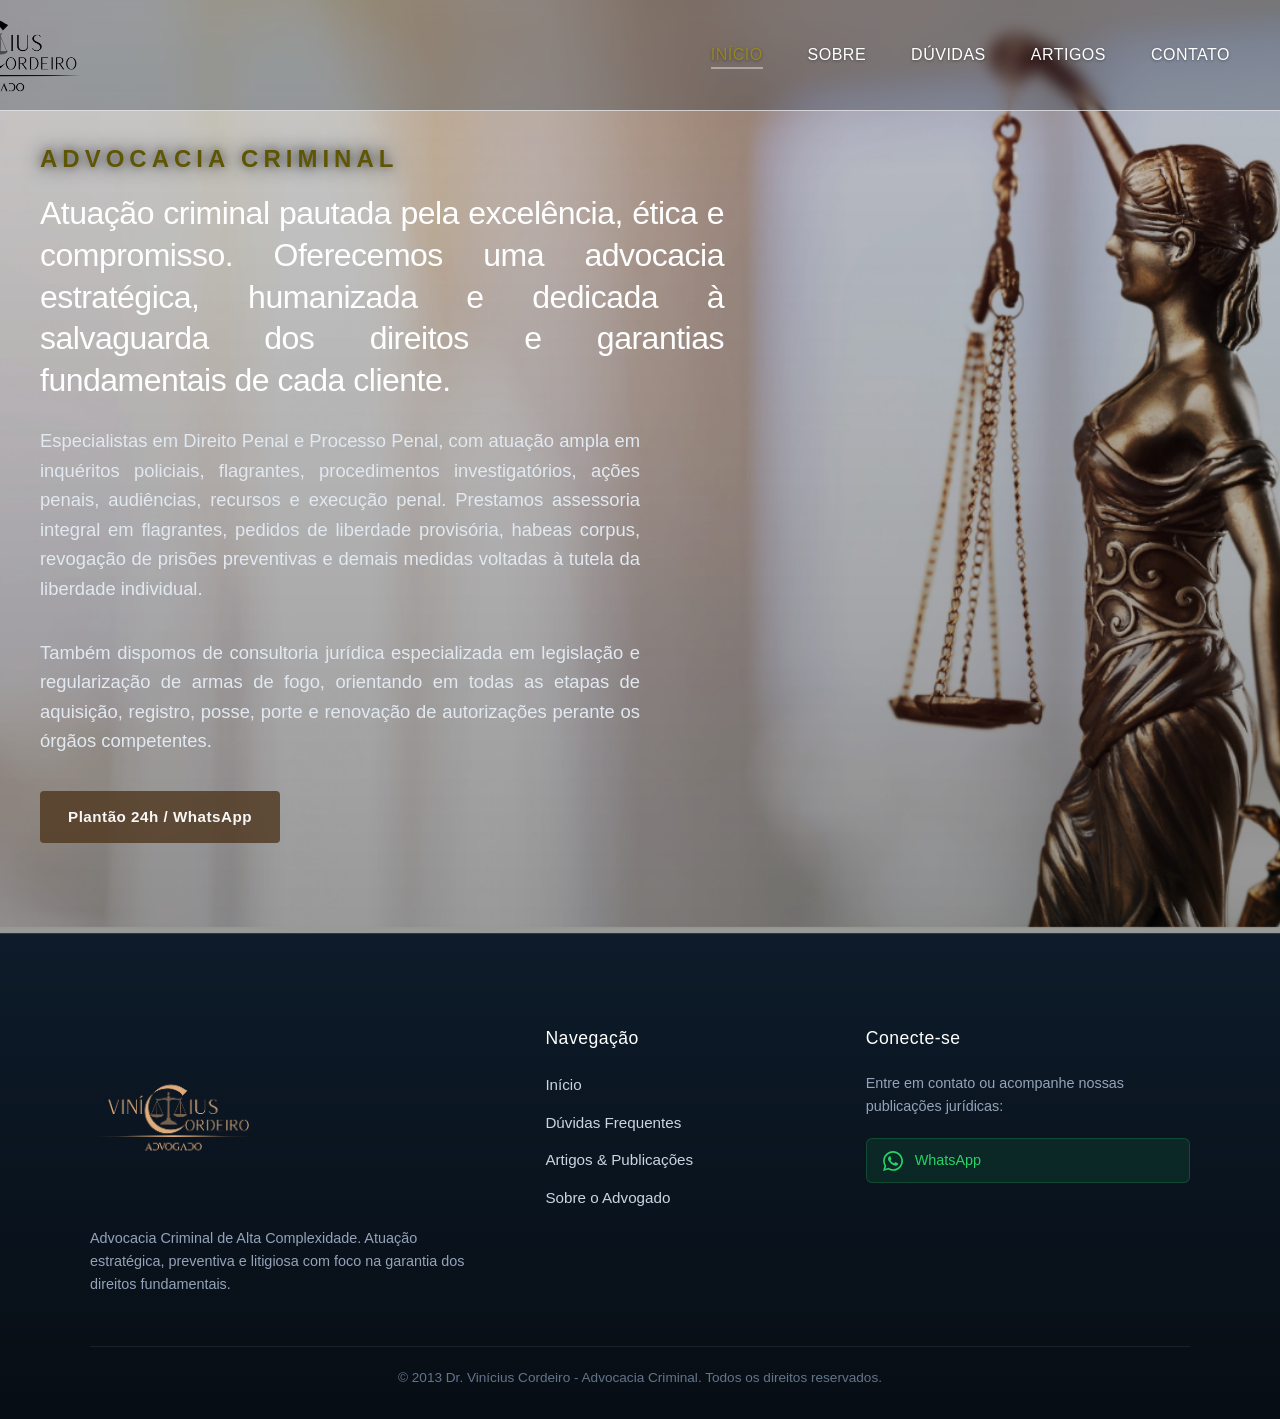
==== index.html @ 8874a59b "Ajuste na pagina de contato e botao de plantao urgente" ====
<!DOCTYPE html>
<html lang="pt-BR">
<head>
    <meta charset="UTF-8">
    <meta name="viewport" content="width=device-width, initial-scale=1.0">
    <title>Dr. Vinícius Cordeiro | Advocacia Criminal</title>
    <link rel="stylesheet" href="style.css">
</head>
<body>

    <!-- Cabeçalho Transparente -->
    <header class="site-header">
        <div class="header-container">
            <div class="logo">
                <a href="index.html">
                    <!-- Se o seu logo for escuro/preto e precisar aparecer no fundo claro das outras páginas, 
                         aqui podemos usar uma versão branca se desejar, ou manter o atual -->
                    <img src="/img/Vinícius sf.png" alt="Dr. Vinícius Cordeiro">
                </a>
            </div>
           <nav class="main-nav">
    <ul>
       <li><a href="index.html" class="active">INÍCIO</a></li>
<li><a href="sobre.html">SOBRE</a></li>
<li><a href="duvidas.html">DÚVIDAS</a></li>
<li><a href="artigos.html">ARTIGOS</a></li>
<li><a href="contato.html">CONTATO</a></li>

        
    </ul>
</nav>
        </div>
    </header>

<!-- Seção Principal de Impacto com Imagem Normal -->
    <section class="hero-institucional">
        <div class="hero-inner">
            <div class="hero-content-left">
                <span class="subtitulo-topo">ADVOCACIA CRIMINAL</span>
                
                <h1 class="titulo-principal-hero">
                    Atuação criminal pautada pela excelência, ética e compromisso. Oferecemos uma advocacia estratégica, humanizada e dedicada à salvaguarda dos direitos e garantias fundamentais de cada cliente.
                </h1>
                
                <p class="texto-descricao">
                    Especialistas em Direito Penal e Processo Penal, com atuação ampla em inquéritos policiais, flagrantes, procedimentos investigatórios, ações penais, audiências, recursos e execução penal. Prestamos assessoria integral em flagrantes, pedidos de liberdade provisória, habeas corpus, revogação de prisões preventivas e demais medidas voltadas à tutela da liberdade individual.
                </p>
                
                <p class="texto-descricao">
                    Também dispomos de consultoria jurídica especializada em legislação e regularização de armas de fogo, orientando em todas as etapas de aquisição, registro, posse, porte e renovação de autorizações perante os órgãos competentes.
                </p>
                
                <div class="hero-acoes">
                    <a href="https://wa.me/5521984936867" target="_blank" class="btn-institucional-primary">
                        Plantão 24h / WhatsApp
                    </a>
                </div>
            </div>
            
            <div class="hero-content-right">
                <!-- Mantido limpo para dar espaço à estátua de fundo -->
            </div>
        </div>
    </section>
    <!-- Rodapé Institucional -->
    <footer class="site-footer">
        <div class="footer-container">
            <!-- Coluna 1: Sobre & Identidade -->
            <div class="footer-col sobre">
                <img src="/img/Vinícius sf.png" alt="Dr. Vinícius Cordeiro" class="footer-logo">
                <p>Advocacia Criminal de Alta Complexidade. Atuação estratégica, preventiva e litigiosa com foco na garantia dos direitos fundamentais.</p>
            </div>

            <!-- Coluna 2: Navegação Rápida -->
            <div class="footer-col links">
                <h4>Navegação</h4>
                <ul>
                    <li><a href="index.html">Início</a></li>
                    <li><a href="duvidas.html">Dúvidas Frequentes</a></li>
                    <li><a href="artigos.html">Artigos & Publicações</a></li>
                    
                    <li><a href="sobre.html">Sobre o Advogado</a></li>
                    
                </ul>
            </div>

            <!-- Coluna 3: Redes Sociais & Contato Direto -->
            <div class="footer-col redes-contato">
                <h4>Conecte-se</h4>
                <p>Entre em contato ou acompanhe nossas publicações jurídicas:</p>

                <div class="social-links">
                    <a href="https://wa.me/5521984936867" target="_blank" class="social-btn whatsapp" title="WhatsApp Atendimento">
                        <svg width="20" height="20" fill="currentColor" viewBox="0 0 24 24"><path d="M.057 24l1.687-6.163c-1.041-1.804-1.588-3.849-1.587-5.946.003-6.556 5.338-11.891 11.893-11.891 3.181.001 6.167 1.24 8.413 3.488 2.245 2.248 3.481 5.236 3.48 8.414-.003 6.557-5.338 11.892-11.893 11.892-1.99-.001-3.951-.5-5.688-1.448l-6.305 1.654zm6.597-3.807c1.676.995 3.276 1.591 5.392 1.592 5.448 0 9.886-4.434 9.889-9.885.002-5.462-4.415-9.89-9.881-9.892-5.452 0-9.887 4.434-9.889 9.884-.001 2.225.651 3.891 1.746 5.634l-.999 3.648 3.742-.981zm11.387-5.464c-.074-.124-.272-.198-.57-.347-.297-.149-1.758-.868-2.031-.967-.272-.099-.47-.149-.669.149-.198.297-.768.967-.941 1.165-.173.198-.347.223-.644.074-.297-.149-1.255-.462-2.39-1.475-.883-.788-1.48-1.761-1.653-2.059-.173-.297-.018-.458.13-.606.134-.133.297-.347.446-.521.151-.172.2-.296.3-.495.099-.198.05-.372-.025-.521-.075-.148-.669-1.611-.916-2.206-.242-.579-.487-.501-.669-.51l-.57-.01c-.198 0-.52.074-.792.372s-1.04 1.016-1.04 2.479 1.065 2.876 1.213 3.074c.149.198 2.095 3.2 5.076 4.487.709.306 1.263.489 1.694.626.712.226 1.36.194 1.872.118.571-.085 1.758-.719 2.006-1.413.248-.695.248-1.29.173-1.414z"/></svg>
                        <span>WhatsApp</span>
                    </a>

                  

                </div>
            </div>
        </div>

        <!-- Direitos Autorais e Barra Inferior -->
        <div class="footer-bottom">
            <p>&copy; 2013 Dr. Vinícius Cordeiro - Advocacia Criminal. Todos os direitos reservados.</p>
        </div>
    </footer>

    <script src="script.js"></script>
</body>
</html>
---- style.css ----
/* Configurações Globais */
* {
    margin: 0;
    padding: 0;
    box-sizing: border-box;
}

body {
    font-family: -apple-system, BlinkMacSystemFont, "Segoe UI", Roboto, Helvetica, Arial, sans-serif;
    background-color: #ffffff;
    color: #1a1a1a;
    line-height: 1.6;
}

/* Cabeçalho Fixo Mais Amplo e Imponente */
.site-header {
    position: fixed;
    top: 0;
    left: 0;
    width: 100%;
    background-color: rgba(13, 27, 42, 0.267); /* Fundo translúcido elegante */
    backdrop-filter: blur(8px);
    -webkit-backdrop-filter: blur(8px);
    z-index: 1000;
    border-bottom: 1px solid rgba(255, 255, 255, 0.678);
    transition: background-color 0.3s ease;
}

.header-container {
    max-width: 1320px;
    margin: 0 auto;
    padding: 0 50px;
    height: 110px; /* Aumentado de 90px para 110px para dar mais presença à barra */
    display: flex;
    justify-content: space-between;
    align-items: center;
}

.logo img {
    height: 200px;
    width: auto;
    object-fit: contain;
    
    transition: transform 0.3s ease, filter 0.3s ease; /* Suaviza a animação */
}
.logo {
    display: flex;
    align-items: center;
    margin-left: -150px; /* Aumente este valor (ex: 30px, 40px) se quiser mover ainda mais para a direita */
}

/* Efeito ao passar o mouse (Hover) */
.logo img:hover {
    transform: scale(1.10); /* Aumenta levemente de tamanho */
    filter: drop-shadow(0 0 12px rgba(145, 95, 3, 0.89)) drop-shadow(0 2px 4px rgba(0, 0, 0, 0.925)); /* Cria um brilho elegante em tom dourado */
}
/* Menu de Navegação Ampliado */
.main-nav ul {
    list-style: none;
    display: flex;
    gap: 45px; /* Maior espaçamento entre os links */
}

.main-nav a {
    text-decoration: none;
    color: #ffffff;
    font-size: 1.0rem; /* Letras ligeiramente maiores para melhor leitura */
    font-weight: 500;
    letter-spacing: 0.5px;
    text-shadow: 0 1px 3px rgba(0, 0, 0, 0.377);
    transition: color 0.2s ease;
}

.main-nav a:hover,
.main-nav a.active {
    color: #a89807b4;
    border-bottom: 2px solid #f8f8f86b; /* Linha ativa um pouco mais evidente */
    padding-bottom: 4px;
}
/* Hero com Imagem Normal (Sem Filtro Azul Pesado) e Altura Completa */
.hero-institucional {
    position: relative;
    background: linear-gradient(rgba(0, 0, 0, 0.2), rgba(0, 0, 0, 0.4)), 
                url('/img/imagem-hero.png') center/cover no-repeat;
    padding: 140px 40px 90px 40px;
    min-height: 100vh;
    display: flex;
    align-items: center;
    color: #ffffff;
    overflow: hidden; /* Garante que a animação não cause barras de rolagem indesejadas */
/* Animação de entrada suave da imagem */
    animation: heroFadeIn 1.2s ease-out forwards;
}


.hero-inner {
    max-width: 1280px;
    margin: 0 auto;
    width: 100%;
    display: grid;
    grid-template-columns: 1.2fr 0.8fr;
    gap: 60px;
    align-items: center;
}

/* === ANIMAÇÃO DE ENTRADA SUAVE (FADE-IN UP) === */
.hero-content-left {
    animation: fadeInUp 1s ease-out forwards;
}

@keyframes fadeInUp {
    from {
        opacity: 0;
        transform: translateY(30px); /* Começa 30px abaixo */
    }
    to {
        opacity: 1;
        transform: translateY(0); /* Termina na posição original */
    }
}

.subtitulo-topo {
    display: block;
    font-size: 1.50rem;
    letter-spacing: 5px;
    color: #5f5604;
    margin-bottom: 15px;
    font-weight: 700;
    text-transform: uppercase;
    text-shadow: 0 0 10px rgba(0, 1, 5, 0.411),
                 0 0 20px rgba(0, 0, 0, 0.856);
    transition: all 0.3s ease;
}

.hero-content-left h1 {
    font-size: 2.00rem;
    font-weight: 400;
    color: #ffffff;
    line-height: 1.3;
    margin-bottom: 25px;
    letter-spacing: -0.5px;
    text-align: justify; /* Textos justificados */
    text-justify: inter-word;
}

.hero-content-left p {
    font-size: 1.15rem;
    color: #e2e8f0;
    margin-bottom: 35px;
    max-width: 600px;
    text-align: justify; /* Textos justificados */
    text-justify: inter-word;
    line-height: 1.6;
}

.hero-acoes {
    display: flex;
    gap: 20px;
}

/* Botões */
.btn-institucional-primary {
    background-color: #4e371ecb;
    color: #f8f8f8;
    padding: 14px 28px;
    text-decoration: none;
    font-size: 0.95rem;
    font-weight: bold;
    letter-spacing: 0.5px;
    transition: background-color 0.2s ease;
    border-radius: 4px;
}

.btn-institucional-primary:hover {
    background-color: #be8418;
}

.btn-institucional-outline {
    background-color: transparent;
    color: #ffffff;
    border: 1px solid #ffffff;
    padding: 14px 28px;
    text-decoration: none;
    font-size: 0.95rem;
    font-weight: 500;
    letter-spacing: 0.5px;
    transition: all 0.2s ease;
    border-radius: 4px;
}

.btn-institucional-outline:hover {
    background-color: #ffffff;
    color: #0d1b2a;
}

/* Acordeão Container */
.accordion-container {
    display: flex;
    flex-direction: column;
    gap: 15px;
}

.accordion-item {
    background-color: #fcfcfc;
    border: 1px solid #e5e7eb;
    border-radius: 6px;
    overflow: hidden;
    transition: all 0.3s ease;
}

.accordion-item:hover {
    border-color: #cbd5e1;
}

.accordion-header {
    width: 100%;
    background: none;
    border: none;
    padding: 22px 25px;
    display: flex;
    justify-content: space-between;
    align-items: center;
    text-align: left;
    font-size: 1.1rem;
    font-weight: 600;
    color: #0d1b2a;
    cursor: pointer;
    transition: color 0.2s ease;
}

.accordion-header:hover {
    color: #e0a96d; /* Dourado institucional */
}

.accordion-header .icon {
    font-size: 1.5rem;
    font-weight: 300;
    color: #e0a96d;
    transition: transform 0.3s ease;
}

.accordion-body {
    max-height: 0;
    overflow: hidden;
    transition: max-height 0.35s ease-out;
    background-color: #ffffff;
}

.accordion-content {
    padding: 0 25px 25px 25px;
    color: #4b5563;
    font-size: 1.05rem;
    line-height: 1.7;
    border-top: 1px solid #f3f4f6;
}

/* Quando o item estiver ativo (aberto) */
.accordion-item.active {
    border-color: #e0a96d;
    box-shadow: 0 4px 12px rgba(0, 0, 0, 0.03);
}

.accordion-item.active .accordion-header .icon {
    transform: rotate(45deg); /* Transforma o mais (+) em um 'x' ou inclina */
}

/* Bloco CTA final da página */
.faq-cta {
    margin-top: 70px;
    text-align: center;
    background-color: #0d1b2a;
    padding: 50px 30px;
    border-radius: 8px;
    color: #ffffff;
}

.faq-cta h3 {
    font-size: 1.8rem;
    font-weight: 400;
    margin-bottom: 12px;
}

.faq-cta p {
    color: #cbd5e1;
    margin-bottom: 25px;
    font-size: 1.05rem;
}

.faq-cta .btn-institucional-primary {
    display: inline-block;
}
/* Hero com Imagem da Página de Dúvidas */
.hero-duvidas {
    position: relative;
    background: linear-gradient(rgba(0, 0, 0, 0.3), rgba(0, 0, 0, 0.6)), 
                url('/img/logo-duvidas.png') center/cover no-repeat;
    padding: 160px 40px 100px 40px; /* Dá espaço para o header transparente flutuante */
    min-height: 50vh;
    display: flex;
    align-items: center;
    justify-content: center;
    text-align: center;
    color: #ffffff;
    /* Animação de entrada suave da imagem */
    animation: heroFadeIn 1.2s ease-out forwards;
}
/* Modifica a cor do subtítulo exclusivamente na página de dúvidas */
.hero-duvidas .subtitulo-topo {
    color: #cf8f05d3; /* Escolha a cor aqui (ex: #e0a96d para dourado, #ffffff para branco) */
    text-shadow: 0 0 10px rgba(10, 5, 0, 0.582); /* Leve iluminação em sintonia com a nova cor */
}

.hero-duvidas-content {
    max-width: 850px;
    margin: 0 auto;
}

.hero-duvidas-content h1 {
    font-size: 2.8rem;
    font-weight: 400;
    color: #ffffff;
    line-height: 1.25;
    margin: 15px 0 20px 0;
    letter-spacing: -0.5px;
}

.hero-duvidas-content p {
    font-size: 1.15rem;
    color: #e2e8f0;
    line-height: 1.6;
    max-width: 750px;
    margin: 0 auto;
}

/* Ajuste no Container do Acordeão */
.faq-page-container {
    max-width: 900px;
    margin: 60px auto 100px auto; /* Afastamento ajustado em relação à nova capa */
    padding: 0 50px;
}
/* Efeito de Transição Suave (Fade) da Capa para o Branco */
.hero-duvidas {
    position: relative; /* Já deve ter, mas garanta que está aqui */
}

/* Cria uma sobreposição degradê na base da imagem que vai do transparente para o branco puro */
.hero-duvidas::after {
    content: '';
    position: absolute;
    bottom: 0;
    left: 0;
    width: 100%;
    height: 120px; /* Altura da transição suave */
    background: linear-gradient(to bottom, rgba(255, 255, 255, 0) 0%, #ffffff 100%);
    pointer-events: none; /* Garante que os cliques passem direto por cima */
}

/* Hero da Página de Artigos */
.hero-artigos {
    position: relative;
    background: linear-gradient(rgba(0, 0, 0, 0.4), rgba(0, 0, 0, 0.7)), 
                url('/img/img-artigos.png') center/cover no-repeat;
    padding: 160px 40px 100px 40px;
    min-height: 45vh;
    display: flex;
    align-items: center;
    justify-content: center;
    text-align: center;
    color: #ffffff;
    /* Animação de entrada suave da imagem */
    animation: heroFadeIn 1.2s ease-out forwards;
}

/* Transição Suave (Fade) da Imagem para o Fundo */
.hero-artigos::after {
    content: '';
    position: absolute;
    bottom: 0;
    left: 0;
    width: 100%;
    height: 120px;
    background: linear-gradient(to bottom, rgba(255, 255, 255, 0) 0%, #ffffff 100%);
    pointer-events: none;
}

.hero-artigos-content {
    max-width: 850px;
    margin: 0 auto;
}

/* Subtítulo específico da página de artigos */
.hero-artigos .subtitulo-topo {
    color: #e0a96d; /* Dourado */
    text-shadow: 0 0 10px rgba(224, 169, 109, 0.3);
}

.hero-artigos-content h1 {
    font-size: 2.8rem;
    font-weight: 400;
    color: #ffffff;
    margin: 15px 0 20px 0;
}

.hero-artigos-content p {
    font-size: 1.15rem;
    color: #e2e8f0;
    max-width: 750px;
    margin: 0 auto;
}

/* Container de Artigos */
.artigos-container {
    max-width: 900px;
    margin: 40px auto 100px auto;
    padding: 0 40px;
    display: flex;
    flex-direction: column;
    gap: 40px;
}


.artigo-card {
    border-bottom: 1px solid #e2e8f0;
    padding-bottom: 35px;
}

.artigo-meta {
    display: flex;
    gap: 15px;
    font-size: 0.85rem;
    margin-bottom: 12px;
}

.artigo-categoria {
    color: #e0a96d;
    font-weight: 600;
    text-transform: uppercase;
    letter-spacing: 1px;
}

.artigo-data {
    color: #94a3b8;
}

.artigo-card h2 {
    font-size: 1.7rem;
    font-weight: 500;
    color: #0d1b2a;
    margin-bottom: 15px;
    line-height: 1.3;
}

.artigo-resumo {
    font-size: 1.05rem;
    color: #475569;
    line-height: 1.6;
    margin-bottom: 20px;
}

/* Conteúdo Expandível */
.artigo-full-content {
    max-height: 0;
    overflow: hidden;
    transition: max-height 0.4s ease-out, opacity 0.3s ease;
    opacity: 0;
    color: #334155;
    font-size: 1.05rem;
    line-height: 1.7;
}

.artigo-full-content.open {
    opacity: 1;
    margin-bottom: 20px;
}

.artigo-full-content p {
    margin-bottom: 15px;
}

/* Botão Ler Mais */
.btn-ler-mais {
    background: none;
    border: none;
    color: #e0a96d;
    font-weight: 600;
    font-size: 0.95rem;
    cursor: pointer;
    padding: 0;
    transition: color 0.2s ease;
}

.btn-ler-mais:hover {
    color: #0d1b2a;
}
/* Hero da Área do Cliente */
.hero-cliente {
    position: relative;
    background: linear-gradient(rgba(0, 0, 0, 0.4), rgba(0, 0, 0, 0.7)), 
                url('/img/consulta-img.png') center/cover no-repeat;
    padding: 160px 40px 90px 40px;
    min-height: 40vh;
    display: flex;
    align-items: center;
    justify-content: center;
    text-align: center;
    color: #ffffff;
}

.hero-cliente::after {
    content: '';
    position: absolute;
    bottom: 0;
    left: 0;
    width: 100%;
    height: 120px;
    background: linear-gradient(to bottom, rgba(255, 255, 255, 0) 0%, #ffffff 100%);
    pointer-events: none;
}

.hero-cliente-content {
    max-width: 850px;
    margin: 0 auto;
}

.hero-cliente .subtitulo-topo {
    color: #e0a96d;
    text-shadow: 0 0 10px rgba(224, 169, 109, 0.3);
}

.hero-cliente-content h1 {
    font-size: 2.8rem;
    font-weight: 400;
    color: #ffffff;
    margin: 15px 0 20px 0;
}

.hero-cliente-content p {
    font-size: 1.15rem;
    color: #e2e8f0;
    max-width: 750px;
    margin: 0 auto;
}

/* Container & Card de Login */
.login-container {
    max-width: 480px;
    margin: 30px auto 100px auto;
    padding: 0 20px;
}

.login-card {
    background: #ffffff;
    border: 1px solid #e2e8f0;
    border-radius: 8px;
    padding: 40px 35px;
    box-shadow: 0 15px 35px rgba(0, 0, 0, 0.06);
}

.login-header {
    text-align: center;
    margin-bottom: 30px;
}

.login-header h2 {
    font-size: 1.7rem;
    color: #0d1b2a;
    font-weight: 500;
    margin-bottom: 8px;
}

.login-header p {
    color: #64748b;
    font-size: 0.95rem;
    line-height: 1.5;
}

.form-group {
    margin-bottom: 20px;
    text-align: left;
}

.form-group label {
    display: block;
    font-size: 0.85rem;
    font-weight: 600;
    color: #1e293b;
    margin-bottom: 8px;
    text-transform: uppercase;
    letter-spacing: 0.5px;
}

.form-group input {
    width: 100%;
    padding: 14px 16px;
    border: 1px solid #cbd5e1;
    border-radius: 6px;
    font-size: 1rem;
    outline: none;
    transition: border-color 0.2s ease, box-shadow 0.2s ease;
    box-sizing: border-box;
}

.form-group input:focus {
    border-color: #e0a96d;
    box-shadow: 0 0 0 3px rgba(224, 169, 109, 0.15);
}

.form-options {
    display: flex;
    justify-content: space-between;
    align-items: center;
    font-size: 0.85rem;
    margin-bottom: 25px;
    color: #64748b;
}

.checkbox-remember {
    display: flex;
    align-items: center;
    gap: 6px;
    cursor: pointer;
}

.link-esqueceu {
    color: #e0a96d;
    text-decoration: none;
    font-weight: 500;
}

.link-esqueceu:hover {
    text-decoration: underline;
}

.btn-login-submit {
    width: 100%;
    background-color: #0d1b2a;
    color: #ffffff;
    border: none;
    padding: 15px;
    border-radius: 6px;
    font-size: 1rem;
    font-weight: 600;
    cursor: pointer;
    transition: background-color 0.2s ease;
}

.btn-login-submit:hover {
    background-color: #e0a96d;
}
/* Hero da Página Sobre */
.hero-sobre {
    position: relative;
    background: linear-gradient(rgba(0, 0, 0, 0.45), rgba(0, 0, 0, 0.75)), 
                url('/img/justiça-img.png') center/cover no-repeat;
    padding: 160px 40px 90px 40px;
    min-height: 40vh;
    display: flex;
    align-items: center;
    justify-content: center;
    text-align: center;
    color: #ffffff;
    /* Animação de entrada suave da imagem */
    animation: heroFadeIn 1.2s ease-out forwards;
}

.hero-sobre::after {
    content: '';
    position: absolute;
    bottom: 0;
    left: 0;
    width: 100%;
    height: 120px;
    background: linear-gradient(to bottom, rgba(255, 255, 255, 0) 0%, #ffffff 100%);
    pointer-events: none;
}

.hero-sobre-content {
    max-width: 850px;
    margin: 0 auto;
}

.hero-sobre .subtitulo-topo {
    color: #e0a96d;
    text-shadow: 0 0 10px rgba(224, 169, 109, 0.3);
}

.hero-sobre-content h1 {
    font-size: 2.8rem;
    font-weight: 400;
    color: #ffffff;
    margin: 15px 0 20px 0;
}

.hero-sobre-content p {
    font-size: 1.15rem;
    color: #e2e8f0;
    max-width: 750px;
    margin: 0 auto;
}

/* Estrutura Principal da Biografia */
.sobre-container {
    max-width: 1100px;
    margin: 50px auto 100px auto;
    padding: 0 40px;
}

.sobre-grid {
    display: grid;
    grid-template-columns: 1fr 1.8fr;
    gap: 60px;
    align-items: start;
}

/* Coluna da Foto */
.foto-frame {
    border-radius: 8px;
    overflow: hidden;
    box-shadow: 0 20px 40px rgba(0, 0, 0, 0.12);
    border: 1px solid #e2e8f0;
    background-color: #0d1b2a;
}

.foto-frame img {
    width: 100%;
    height: auto;
    display: block;
    object-fit: cover;
}

.oab-card {
    margin-top: 20px;
    background-color: #f8fafc;
    border: 1px solid #e2e8f0;
    border-left: 4px solid #e0a96d;
    padding: 15px 20px;
    border-radius: 6px;
    text-align: center;
}

.oab-titulo {
    display: block;
    font-size: 0.8rem;
    color: #64748b;
    text-transform: uppercase;
    font-weight: 600;
    letter-spacing: 1px;
}

.oab-numero {
    font-size: 1.1rem;
    color: #0d1b2a;
    font-weight: 600;
    margin-top: 4px;
}

/* Coluna de Texto */
.sobre-texto-col h2 {
    font-size: 2rem;
    color: #0d1b2a;
    font-weight: 500;
    margin-bottom: 20px;
    line-height: 1.3;
}

.destaque-p {
    font-size: 1.15rem;
    color: #334155;
    line-height: 1.7;
    font-weight: 500;
    margin-bottom: 20px;
}

.sobre-texto-col p {
    font-size: 1.05rem;
    color: #475569;
    line-height: 1.7;
    margin-bottom: 20px;
}

/* Cards de Pilares de Atuação */
.pilares-grid {
    display: grid;
    grid-template-columns: repeat(auto-fit, minmax(200px, 1fr));
    gap: 20px;
    margin-top: 35px;
}

.pilar-card {
    background-color: #ffffff;
    border: 1px solid #e2e8f0;
    border-radius: 6px;
    padding: 20px;
    box-shadow: 0 4px 15px rgba(0, 0, 0, 0.03);
}

.pilar-card h4 {
    color: #e0a96d;
    font-size: 1rem;
    font-weight: 600;
    margin-bottom: 8px;
}

.pilar-card p {
    font-size: 0.9rem;
    color: #64748b;
    line-height: 1.5;
    margin-bottom: 0;
}

/* Ajuste Responsivo */
@media (max-width: 900px) {
    .sobre-grid {
        grid-template-columns: 1fr;
        gap: 40px;
    }
}

.login-footer {
    margin-top: 25px;
    padding-top: 20px;
    border-top: 1px solid #f1f5f9;
    text-align: center;
    font-size: 0.85rem;
    color: #64748b;
    line-height: 1.5;
}

.login-footer a {
    color: #0d1b2a;
    font-weight: 600;
    text-decoration: underline;
}

.login-mensagem {
    margin-top: 20px;
}

/* Rodapé Institucional com Degradê e Transição Suave */
.site-footer {
    position: relative;
    background: linear-gradient(to bottom, #0d1b2a 0%, #070d14 100%);
    color: #94a3b8;
    padding: 90px 40px 30px 40px;
    border-top: 1px solid rgba(224, 169, 109, 0.25);
    overflow: hidden;
}

/* Efeito de transição suave (Fade superior) */
.site-footer::before {
    content: '';
    position: absolute;
    top: 0;
    left: 0;
    width: 100%;
    height: 40px;
    background: linear-gradient(to bottom, rgba(13, 27, 42, 0.4), transparent);
    pointer-events: none;
}

.footer-container {
    max-width: 1100px;
    margin: 0 auto;
    display: grid;
    grid-template-columns: 1.5fr 1fr 1.2fr;
    gap: 50px;
}

.footer-col h4 {
    color: #ffffff;
    font-size: 1.1rem;
    font-weight: 500;
    margin-bottom: 20px;
    letter-spacing: 0.5px;
}

.footer-logo {
    max-width: 180px;
    height: auto;
    margin-bottom: 15px;
    filter: brightness(0) saturate(100%) invert(75%) sepia(29%) saturate(545%) hue-rotate(345deg) brightness(92%) contrast(88%);
}

.footer-col.sobre p {
    font-size: 0.9rem;
    line-height: 1.6;
    color: #94a3b8;
}

.footer-col.links ul {
    list-style: none;
    padding: 0;
    margin: 0;
}

.footer-col.links li {
    margin-bottom: 12px;
}

.footer-col.links a {
    color: #cbd5e1;
    text-decoration: none;
    font-size: 0.95rem;
    transition: color 0.2s ease, padding-left 0.2s ease;
}

.footer-col.links a:hover {
    color: #e0a96d;
    padding-left: 5px;
}

.footer-col.redes-contato p {
    font-size: 0.9rem;
    margin-bottom: 20px;
    color: #94a3b8;
}

/* Botões de Redes Sociais */
.social-links {
    display: flex;
    flex-direction: column;
    gap: 10px;
}

.social-btn {
    display: inline-flex;
    align-items: center;
    gap: 12px;
    padding: 10px 16px;
    border-radius: 6px;
    font-size: 0.9rem;
    font-weight: 500;
    text-decoration: none;
    transition: transform 0.2s ease, background-color 0.2s ease, color 0.2s ease;
    border: 1px solid transparent;
}

.social-btn.whatsapp {
    background-color: rgba(37, 211, 102, 0.1);
    color: #25d366;
    border-color: rgba(37, 211, 102, 0.2);
}

.social-btn.whatsapp:hover {
    background-color: #25d366;
    color: #ffffff;
    transform: translateY(-2px);
}

.social-btn.instagram {
    background-color: rgba(225, 48, 108, 0.1);
    color: #e1306c;
    border-color: rgba(225, 48, 108, 0.2);
}

.social-btn.instagram:hover {
    background-color: #e1306c;
    color: #ffffff;
    transform: translateY(-2px);
}

.social-btn.linkedin {
    background-color: rgba(10, 102, 194, 0.1);
    color: #0a66c2;
    border-color: rgba(10, 102, 194, 0.2);
}

.social-btn.linkedin:hover {
    background-color: #0a66c2;
    color: #ffffff;
    transform: translateY(-2px);
}

/* Faixa Inferior de Direitos */
.footer-bottom {
    max-width: 1100px;
    margin: 50px auto 0 auto;
    padding-top: 20px;
    border-top: 1px solid rgba(255, 255, 255, 0.08);
    text-align: center;
    font-size: 0.85rem;
    color: #64748b;
}

/* Ajuste Responsivo para Celular */
@media (max-width: 768px) {
    .footer-container {
        grid-template-columns: 1fr;
        gap: 35px;
    }
}

/* Container Principal de Contato */

/* --- IMAGEM EXCLUSIVA DA PÁGINA DE CONTATO --- */
/* --- ANIMAÇÃO DE FADE-IN PARA A CAPA/HERO --- */
@keyframes heroFadeIn {
    from {
        opacity: 0;
        transform: scale(1.05); /* Começa levemente ampliada */
    }
    to {
        opacity: 1;
        transform: scale(1); /* Volta ao tamanho normal suavemente */
    }
}

/* --- IMAGEM EXCLUSIVA DA PÁGINA DE CONTATO (COM TRANSIÇÃO E BLUR/DEGRADÊ NA BASE) --- */
.hero-contato {
    position: relative;
    background: linear-gradient(rgba(0, 0, 0, 0.5), rgba(0, 0, 0, 0.7)), 
                url('/img/img-contato.png') center/cover no-repeat;
    padding: 160px 20px 120px 20px;
    text-align: center;
    color: #ffffff;
    min-height: 40vh;
    display: flex;
    align-items: center;
    justify-content: center;
    overflow: hidden;
    
    /* Animação de entrada suave da imagem */
    animation: heroFadeIn 1.2s ease-out forwards;
}

/* Transição / Esfumado na parte inferior da imagem */
.hero-contato::after {
    content: '';
    position: absolute;
    bottom: 0;
    left: 0;
    width: 100%;
    height: 100px; /* Altura do efeito de transição */
    background: linear-gradient(to bottom, transparent, rgba(255, 255, 255, 0.95), #ffffff);
    pointer-events: none; /* Garante que não atrapalhe cliques na tela */
}
.contato-container {
    max-width: 1200px;
    margin: 60px auto;
    padding: 0 20px;
    animation: fadeInUp 1s ease-out forwards;
}

.contato-grid {
    display: grid;
    grid-template-columns: 1fr 1.2fr;
    gap: 50px;
    align-items: start;
}

/* Coluna de Informações */
.contato-info h2, 
.contato-form-wrapper h2 {
    color: #8d640b;
    font-size: 1.8rem;
    margin-bottom: 15px;
    font-weight: 500;
}

.contato-info > p {
    color: #554d01;
    margin-bottom: 30px;
    line-height: 1.6;
}

.info-card-item {
    display: flex;
    gap: 20px;
    background: rgba(255, 255, 255, 0.03);
    border: 1px solid rgba(5, 5, 4, 0.897);
    padding: 20px;
    border-radius: 6px;
    margin-bottom: 20px;
    transition: border-color 0.3s ease;
}

.info-card-item:hover {
    border-color: #020202;
}

.info-icon {
    font-size: 1.8rem;
}

.info-card-item h3 {
    color: #8a7607;
    font-size: 1.1rem;
    margin-bottom: 5px;
}

.info-card-item p {
    color: #94a3b8;
    font-size: 0.95rem;
    line-height: 1.4;
}

.link-whatsapp-direto {
    display: inline-block;
    margin-top: 8px;
    color: #22c55e;
    font-weight: 600;
    text-decoration: none;
    font-size: 0.9rem;
}

.link-whatsapp-direto:hover {
    text-decoration: underline;
}

/* Formulário de Contato */
.contato-form-wrapper {
    background: rgba(243, 243, 245, 0.192);
    border: 1px solid rgba(223, 0, 0, 0.08);
    padding: 40px;
    border-radius: 8px;
    box-shadow: 0 10px 30px rgba(0,0,0,0.3);
}

.form-group {
    margin-bottom: 20px;
}

.form-group label {
    display: block;
    color: #c2970a;
    font-size: 0.9rem;
    margin-bottom: 8px;
    font-weight: 500;
}

.form-group input,
.form-group select,
.form-group textarea {
    width: 100%;
    padding: 12px 15px;
    background: rgba(235, 231, 213, 0.521);
    border: 1px solid rgba(0, 0, 0, 0.849);
    border-radius: 4px;
    color: #131316;
    font-size: 0.95rem;
    outline: none;
    transition: border-color 0.3s ease;
}

.form-group input:focus,
.form-group select:focus,
.form-group textarea:focus {
    border-color: #493c03;
}

.form-group select option {
    background: #a8820369;
    color: #000000;
}

.btn-enviar-mensagem {
    width: 100%;
    background-color: #c4a77d;
    color: #0b111e;
    padding: 14px;
    font-weight: bold;
    border: none;
    border-radius: 4px;
    cursor: pointer;
    font-size: 1rem;
    transition: background-color 0.3s ease;
}

.btn-enviar-mensagem:hover {
    background-color: #857c04;
}

/* Responsividade para Dispositivos Móveis */
@media (max-width: 768px) {
    .contato-grid {
        grid-template-columns: 1fr;
        gap: 30px;
    }
}
/* Card de Plantão Urgente - Destaque Fino */
.info-card-item.card-plantao-urgente {
    background: linear-gradient(135deg, rgba(255, 255, 255, 0.05) 0%, rgba(196, 167, 125, 0.08) 100%);
    border: 1px solid rgba(196, 167, 125, 0.35); /* Borda dourada institucional */
    box-shadow: 0 10px 25px rgba(0, 0, 0, 0.25);
    position: relative;
    overflow: hidden;
    transition: all 0.3s ease;
}

.info-card-item.card-plantao-urgente:hover {
    border-color: rgba(196, 167, 125, 0.7);
    transform: translateY(-2px);
    box-shadow: 0 14px 30px rgba(0, 0, 0, 0.35);
}

/* Detalhe do Ícone */
.icon-wpp-glow {
    filter: drop-shadow(0 0 8px rgba(34, 197, 94, 0.4));
}

.info-card-body h3 {
    color: #ffffff;
    font-size: 1.15rem;
    font-weight: 600;
    margin-bottom: 6px;
    letter-spacing: 0.3px;
}

.info-card-body p {
    color: #cbd5e1;
    font-size: 0.95rem;
    margin-bottom: 16px;
    line-height: 1.4;
}

/* Botão WhatsApp Premium */
.btn-wpp-plantao {
    display: inline-flex;
    align-items: center;
    justify-content: center;
    gap: 10px;
    background: linear-gradient(135deg, #15803d 0%, #16a34a 100%);
    color: #ffffff;
    font-weight: 600;
    font-size: 0.9rem;
    padding: 10px 20px;
    border-radius: 4px;
    text-decoration: none;
    letter-spacing: 0.5px;
    border: 1px solid rgba(255, 255, 255, 0.2);
    box-shadow: 0 4px 12px rgba(22, 163, 74, 0.3);
    transition: all 0.3s ease;
}

.btn-wpp-plantao:hover {
    background: linear-gradient(135deg, #16a34a 0%, #22c55e 100%);
    box-shadow: 0 6px 18px rgba(34, 197, 94, 0.45);
    transform: scale(1.02);
}

.btn-wpp-plantao svg {
    transition: transform 0.3s ease;
}

.btn-wpp-plantao:hover svg {
    transform: rotate(-10deg) scale(1.1);
}
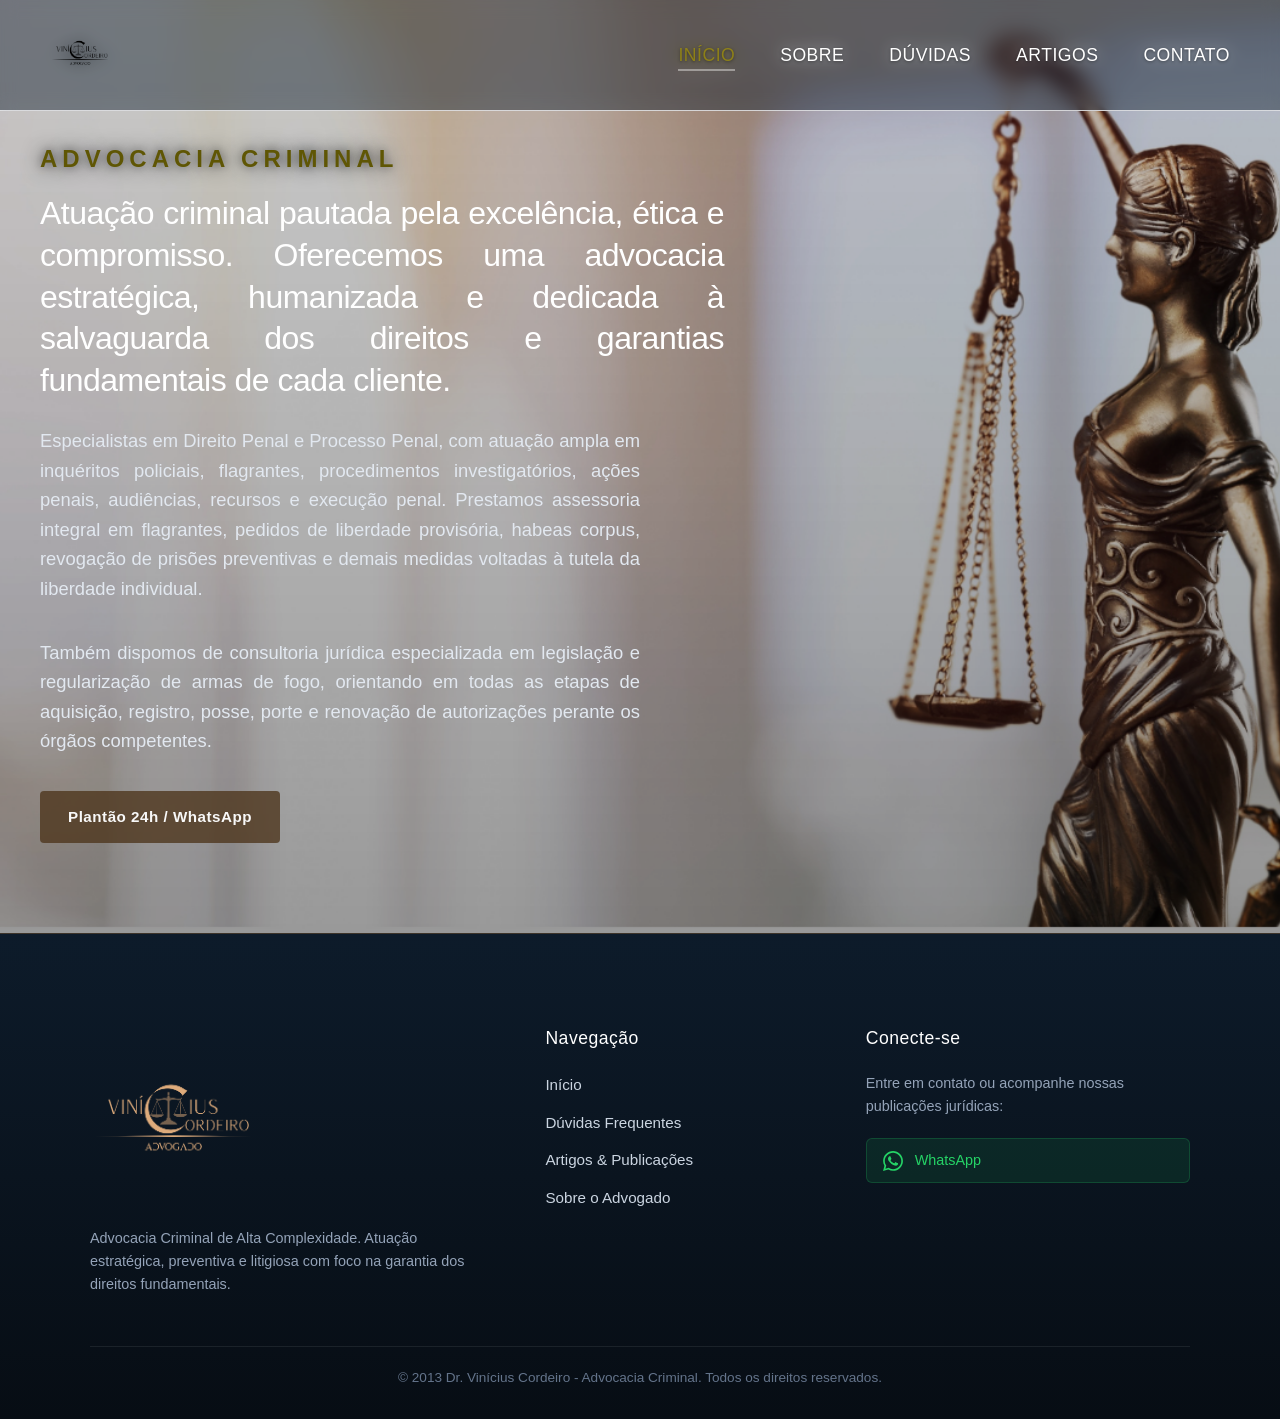
==== commit 27da791b: "Adicionando estilo CSS definitivo do menu hamburguer" ====
--- a/index.html
+++ b/index.html
@@ -8,14 +8,41 @@
 </head>
 <body>
 
-    <!-- Cabeçalho Transparente -->
+   <!-- Cabeçalho Único e Otimizado -->
+<header class="site-header">
+    <div class="header-container">
+        <div class="logo">
+            <a href="index.html">
+                <img src="img/vinicius-sf.png" alt="Dr. Vinícius Cordeiro">
+            </a>
+        </div>
+
+        <!-- Botão do Menu Hambúrguer (Essencial para o telemóvel) -->
+        <button class="menu-toggle" id="menuToggle" aria-label="Abrir Menu">
+            <span></span>
+            <span></span>
+            <span></span>
+        </button>
+
+        <!-- Menu de Navegação com ID para o JS -->
+        <nav class="main-nav" id="mainNav">
+            <ul>
+                <li><a href="index.html" class="active">INÍCIO</a></li>
+                <li><a href="sobre.html">SOBRE</a></li>
+                <li><a href="duvidas.html">DÚVIDAS</a></li>
+                <li><a href="artigos.html">ARTIGOS</a></li>
+                <li><a href="contato.html">CONTATO</a></li>
+            </ul>
+        </nav>
+    </div>
+</header>
     <header class="site-header">
         <div class="header-container">
             <div class="logo">
                 <a href="index.html">
                     <!-- Se o seu logo for escuro/preto e precisar aparecer no fundo claro das outras páginas, 
                          aqui podemos usar uma versão branca se desejar, ou manter o atual -->
-                    <img src="/img/Vinícius sf.png" alt="Dr. Vinícius Cordeiro">
+                    <img src="/img/vinicius-sf.png" alt="Dr. Vinícius Cordeiro">
                 </a>
             </div>
            <nav class="main-nav">
@@ -67,7 +94,7 @@
         <div class="footer-container">
             <!-- Coluna 1: Sobre & Identidade -->
             <div class="footer-col sobre">
-                <img src="/img/Vinícius sf.png" alt="Dr. Vinícius Cordeiro" class="footer-logo">
+                <img src="/img/vinicius-sf.png" alt="Dr. Vinícius Cordeiro" class="footer-logo">
                 <p>Advocacia Criminal de Alta Complexidade. Atuação estratégica, preventiva e litigiosa com foco na garantia dos direitos fundamentais.</p>
             </div>
 
--- a/style.css
+++ b/style.css
@@ -36,19 +36,18 @@
     align-items: center;
 }
 
+.logo {
+    display: flex;
+    align-items: center;
+    margin-left: 0; /* Remove margens negativas que empurram o logo para fora */
+}
+
 .logo img {
-    height: 200px;
+    height: 65px; /* Define uma altura fixa e controlada para caber perfeitamente na barra */
     width: auto;
     object-fit: contain;
-    
-    transition: transform 0.3s ease, filter 0.3s ease; /* Suaviza a animação */
-}
-.logo {
-    display: flex;
-    align-items: center;
-    margin-left: -150px; /* Aumente este valor (ex: 30px, 40px) se quiser mover ainda mais para a direita */
-}
-
+    transition: transform 0.3s ease, filter 0.3s ease;
+}
 /* Efeito ao passar o mouse (Hover) */
 .logo img:hover {
     transform: scale(1.10); /* Aumenta levemente de tamanho */
@@ -64,7 +63,7 @@
 .main-nav a {
     text-decoration: none;
     color: #ffffff;
-    font-size: 1.0rem; /* Letras ligeiramente maiores para melhor leitura */
+    font-size: 1.1rem; /* Letras ligeiramente maiores para melhor leitura */
     font-weight: 500;
     letter-spacing: 0.5px;
     text-shadow: 0 1px 3px rgba(0, 0, 0, 0.377);
@@ -1245,4 +1244,81 @@
 .btn-wpp-plantao:hover svg {
     transform: rotate(-10deg) scale(1.1);
 }
-
+/* Por defeito, o botão do hambúrguer fica escondido no computador */
+.menu-toggle {
+    display: none;
+    background: none;
+    border: none;
+    cursor: pointer;
+    flex-direction: column;
+    justify-content: space-between;
+    width: 30px;
+    height: 22px;
+    padding: 0;
+    z-index: 1001;
+}
+
+/* As 3 riscas do menu hambúrguer */
+.menu-toggle span {
+    display: block;
+    width: 100%;
+    height: 3px;
+    background-color: #ffffff;
+    border-radius: 2px;
+    transition: all 0.3s ease;
+}
+
+/* ================================================= */
+/* ESTILO MOBILE (Para telas até 768px - Telemóvel)  */
+/* ================================================= */
+@media (max-width: 768px) {
+    /* Mostra o botão do hambúrguer no telemóvel */
+    .menu-toggle {
+        display: flex;
+    }
+
+    /* Esconde o menu de navegação lateralmente por defeito */
+    .main-nav {
+        position: fixed;
+        top: 0;
+        right: -100%; /* Fica escondido fora da tela à direita */
+        width: 75%;
+        height: 100vh;
+        background-color: #0d1b2a; /* Cor de fundo do menu mobile */
+        box-shadow: -5px 0 15px rgba(0, 0, 0, 0.5);
+        display: flex;
+        align-items: center;
+        justify-content: center;
+        transition: right 0.4s ease-in-out;
+        z-index: 1000;
+    }
+
+    /* Quando a classe .active for adicionada via JS, o menu aparece deslizando */
+    .main-nav.active {
+        right: 0;
+    }
+
+    /* Organiza os links do menu na vertical no telemóvel */
+    .main-nav ul {
+        flex-direction: column;
+        gap: 25px;
+        text-align: center;
+    }
+
+    .main-nav a {
+        font-size: 1.2rem;
+    }
+
+    /* Animação do botão hambúrguer transformando-se num "X" quando aberto */
+    .menu-toggle.active span:nth-child(1) {
+        transform: translateY(9.5px) rotate(45deg);
+    }
+
+    .menu-toggle.active span:nth-child(2) {
+        opacity: 0;
+    }
+
+    .menu-toggle.active span:nth-child(3) {
+        transform: translateY(-9.5px) rotate(-45deg);
+    }
+}
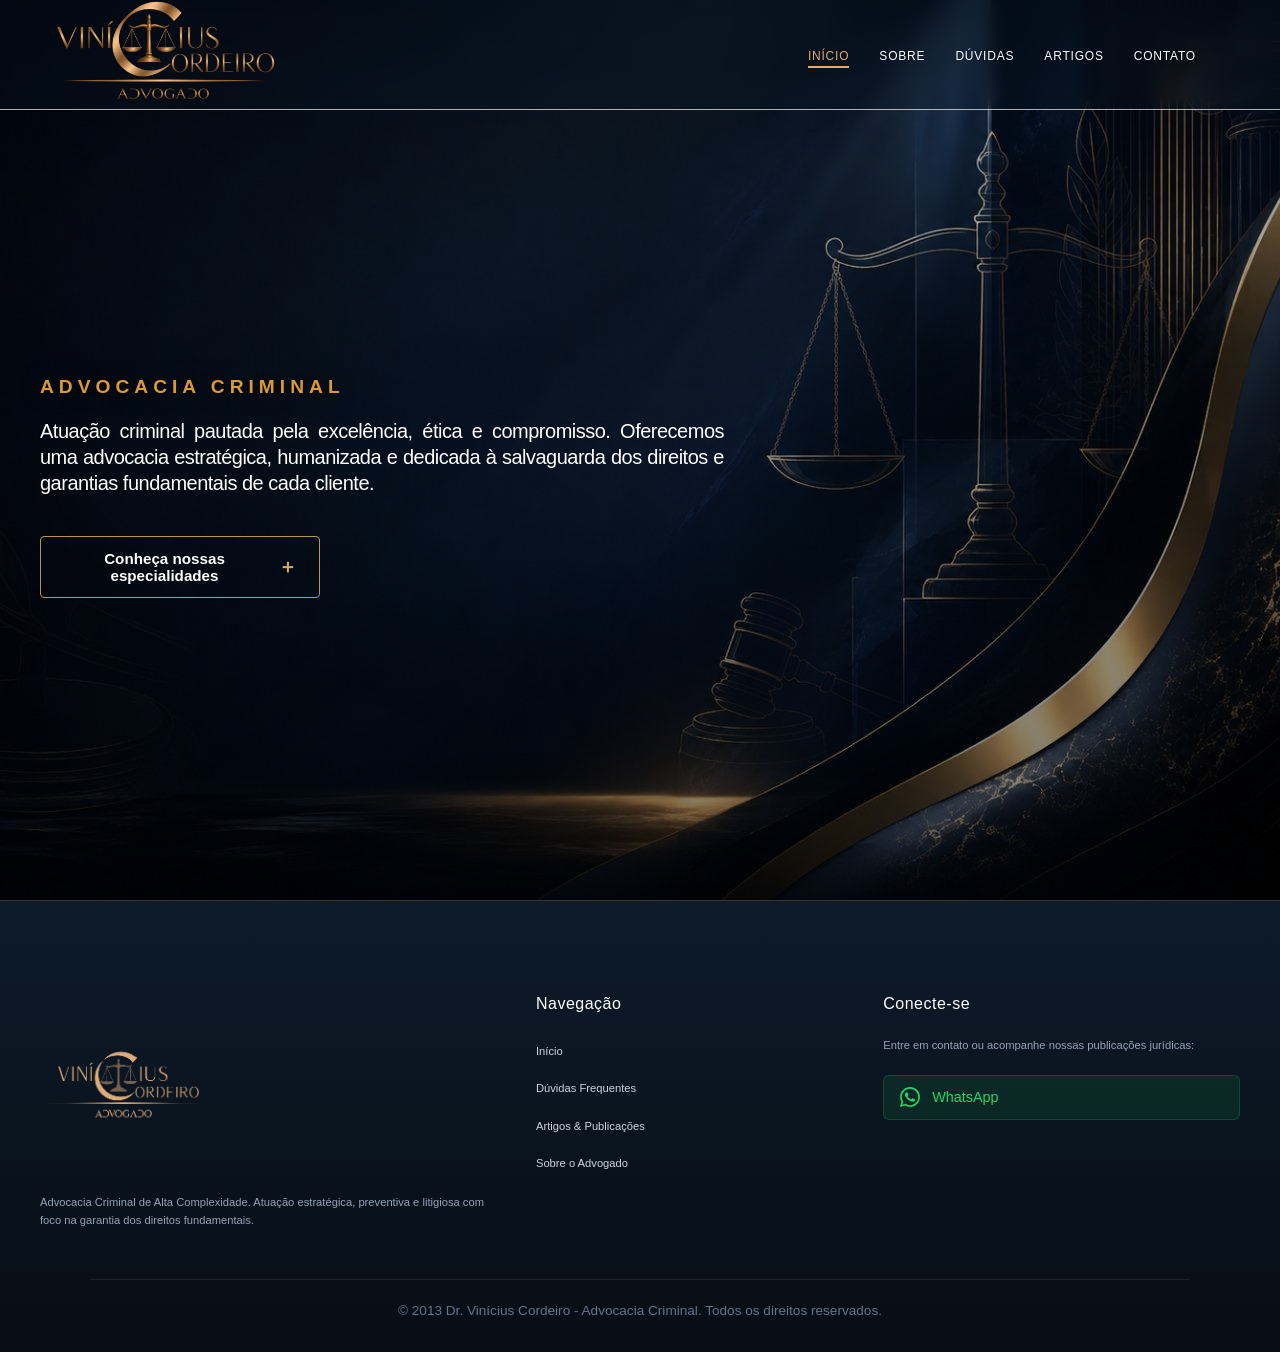
==== commit a5b2546b: "Ajustes no logo bronze e menu responsivo" ====
--- a/index.html
+++ b/index.html
@@ -8,23 +8,30 @@
 </head>
 <body>
 
-   <!-- Cabeçalho Único e Otimizado -->
+ <!-- CABEÇALHO -->
 <header class="site-header">
     <div class="header-container">
+
+        <!-- LOGO -->
         <div class="logo">
             <a href="index.html">
-                <img src="img/vinicius-sf.png" alt="Dr. Vinícius Cordeiro">
+                <img src="/img/logo-bronze.png"
+                     alt="Dr. Vinícius Cordeiro">
             </a>
         </div>
 
-        <!-- Botão do Menu Hambúrguer (Essencial para o telemóvel) -->
-        <button class="menu-toggle" id="menuToggle" aria-label="Abrir Menu">
+        <!-- BOTÃO HAMBÚRGUER -->
+        <button class="menu-toggle"
+                id="menuToggle"
+                aria-label="Abrir menu"
+                aria-expanded="false"
+                aria-controls="mainNav">
             <span></span>
             <span></span>
             <span></span>
         </button>
 
-        <!-- Menu de Navegação com ID para o JS -->
+        <!-- MENU DE NAVEGAÇÃO -->
         <nav class="main-nav" id="mainNav">
             <ul>
                 <li><a href="index.html" class="active">INÍCIO</a></li>
@@ -34,61 +41,62 @@
                 <li><a href="contato.html">CONTATO</a></li>
             </ul>
         </nav>
+
     </div>
 </header>
-    <header class="site-header">
-        <div class="header-container">
-            <div class="logo">
-                <a href="index.html">
-                    <!-- Se o seu logo for escuro/preto e precisar aparecer no fundo claro das outras páginas, 
-                         aqui podemos usar uma versão branca se desejar, ou manter o atual -->
-                    <img src="/img/vinicius-sf.png" alt="Dr. Vinícius Cordeiro">
-                </a>
+ 
+<!-- Seção Principal de Impacto com Imagem Normal -->
+
+<section class="hero-institucional">
+    <div class="hero-inner">
+
+        <div class="hero-content-left">
+
+            <span class="subtitulo-topo">ADVOCACIA CRIMINAL</span>
+
+            <h1 class="titulo-principal-hero">
+                Atuação criminal pautada pela excelência, ética e compromisso.
+                Oferecemos uma advocacia estratégica, humanizada e dedicada
+                à salvaguarda dos direitos e garantias fundamentais de cada cliente.
+            </h1>
+
+            <!-- BOTÃO DE ESPECIALIDADES -->
+            <button class="btn-especialidades"
+                    id="btnEspecialidades"
+                    aria-expanded="false"
+                    aria-controls="textoEspecialidades">
+                Conheça nossas especialidades
+                <span class="seta-especialidades">＋</span>
+            </button>
+
+            <!-- TEXTO QUE APARECE AO CLICAR -->
+            <div class="especialidades-conteudo"
+                 id="textoEspecialidades"
+                 hidden>
+
+                <p>
+                    Especialistas em Direito Penal e Processo Penal, com atuação ampla
+                    em inquéritos policiais, flagrantes, procedimentos investigatórios,
+                    ações penais, audiências, recursos e execução penal. Prestamos
+                    assessoria integral em flagrantes, pedidos de liberdade provisória,
+                    habeas corpus, revogação de prisões preventivas e demais medidas
+                    voltadas à tutela da liberdade individual.
+                </p>
+
+                <p>
+                    Também dispomos de consultoria jurídica especializada em legislação
+                    e regularização de armas de fogo, orientando em todas as etapas de
+                    aquisição, registro, posse, porte e renovação de autorizações perante
+                    os órgãos competentes.
+                </p>
+
             </div>
-           <nav class="main-nav">
-    <ul>
-       <li><a href="index.html" class="active">INÍCIO</a></li>
-<li><a href="sobre.html">SOBRE</a></li>
-<li><a href="duvidas.html">DÚVIDAS</a></li>
-<li><a href="artigos.html">ARTIGOS</a></li>
-<li><a href="contato.html">CONTATO</a></li>
 
-        
-    </ul>
-</nav>
         </div>
-    </header>
 
-<!-- Seção Principal de Impacto com Imagem Normal -->
-    <section class="hero-institucional">
-        <div class="hero-inner">
-            <div class="hero-content-left">
-                <span class="subtitulo-topo">ADVOCACIA CRIMINAL</span>
-                
-                <h1 class="titulo-principal-hero">
-                    Atuação criminal pautada pela excelência, ética e compromisso. Oferecemos uma advocacia estratégica, humanizada e dedicada à salvaguarda dos direitos e garantias fundamentais de cada cliente.
-                </h1>
-                
-                <p class="texto-descricao">
-                    Especialistas em Direito Penal e Processo Penal, com atuação ampla em inquéritos policiais, flagrantes, procedimentos investigatórios, ações penais, audiências, recursos e execução penal. Prestamos assessoria integral em flagrantes, pedidos de liberdade provisória, habeas corpus, revogação de prisões preventivas e demais medidas voltadas à tutela da liberdade individual.
-                </p>
-                
-                <p class="texto-descricao">
-                    Também dispomos de consultoria jurídica especializada em legislação e regularização de armas de fogo, orientando em todas as etapas de aquisição, registro, posse, porte e renovação de autorizações perante os órgãos competentes.
-                </p>
-                
-                <div class="hero-acoes">
-                    <a href="https://wa.me/5521984936867" target="_blank" class="btn-institucional-primary">
-                        Plantão 24h / WhatsApp
-                    </a>
-                </div>
-            </div>
-            
-            <div class="hero-content-right">
-                <!-- Mantido limpo para dar espaço à estátua de fundo -->
-            </div>
-        </div>
-    </section>
+    </div>
+</section>
+
     <!-- Rodapé Institucional -->
     <footer class="site-footer">
         <div class="footer-container">
--- a/style.css
+++ b/style.css
@@ -12,76 +12,95 @@
     line-height: 1.6;
 }
 
-/* Cabeçalho Fixo Mais Amplo e Imponente */
+/* CABEÇALHO FIXO */
 .site-header {
     position: fixed;
     top: 0;
     left: 0;
     width: 100%;
-    background-color: rgba(13, 27, 42, 0.267); /* Fundo translúcido elegante */
+    height: 110px;
+    box-sizing: border-box;
+
+    background-color: rgba(13, 27, 42, 0.267);
     backdrop-filter: blur(8px);
     -webkit-backdrop-filter: blur(8px);
+
     z-index: 1000;
     border-bottom: 1px solid rgba(255, 255, 255, 0.678);
     transition: background-color 0.3s ease;
 }
 
+/* CONTAINER DO CABEÇALHO */
 .header-container {
-    max-width: 1320px;
+    display: flex;
+    justify-content: space-between;
+    align-items: center;
+
+    width: 90%;
+    max-width: 1400px;
+    height: 100%;
     margin: 0 auto;
-    padding: 0 50px;
-    height: 110px; /* Aumentado de 90px para 110px para dar mais presença à barra */
-    display: flex;
-    justify-content: space-between;
-    align-items: center;
+    padding: 0 20px;
+
+    box-sizing: border-box;
+    position: relative;
 }
 
 .logo {
     display: flex;
     align-items: center;
-    margin-left: 0; /* Remove margens negativas que empurram o logo para fora */
+    margin-left: 0;
+    overflow: visible;
+    flex-shrink: 0;
 }
 
 .logo img {
-    height: 65px; /* Define uma altura fixa e controlada para caber perfeitamente na barra */
+    height: 80px;
     width: auto;
+    max-height: 100px;
     object-fit: contain;
+
+    transform: scale(1.5);
+    transform-origin: center;
+
     transition: transform 0.3s ease, filter 0.3s ease;
 }
-/* Efeito ao passar o mouse (Hover) */
+
 .logo img:hover {
-    transform: scale(1.10); /* Aumenta levemente de tamanho */
-    filter: drop-shadow(0 0 12px rgba(145, 95, 3, 0.89)) drop-shadow(0 2px 4px rgba(0, 0, 0, 0.925)); /* Cria um brilho elegante em tom dourado */
+    transform: scale(1.6);
+    filter: drop-shadow(0 0 12px rgba(212, 175, 55, 0.8));
 }
 /* Menu de Navegação Ampliado */
 .main-nav ul {
     list-style: none;
     display: flex;
-    gap: 45px; /* Maior espaçamento entre os links */
+    gap: 30px; /* Espaçamento equilibrado entre os itens */
+    align-items: center;
+    margin: 0;
+    padding: 0;
 }
 
 .main-nav a {
     text-decoration: none;
     color: #ffffff;
-    font-size: 1.1rem; /* Letras ligeiramente maiores para melhor leitura */
+    font-size: 0.75rem !important; /* Letras ligeiramente menores e mais delicadas */
     font-weight: 500;
-    letter-spacing: 0.5px;
-    text-shadow: 0 1px 3px rgba(0, 0, 0, 0.377);
+    letter-spacing: 0.8px;
     transition: color 0.2s ease;
 }
 
 .main-nav a:hover,
 .main-nav a.active {
-    color: #a89807b4;
-    border-bottom: 2px solid #f8f8f86b; /* Linha ativa um pouco mais evidente */
-    padding-bottom: 4px;
+    color: #e0a96d;
+    border-bottom: 2px solid #e0a96d;
+    padding-bottom: 3px;
 }
 /* Hero com Imagem Normal (Sem Filtro Azul Pesado) e Altura Completa */
 .hero-institucional {
-    position: relative;
-    background: linear-gradient(rgba(0, 0, 0, 0.2), rgba(0, 0, 0, 0.4)), 
-                url('/img/imagem-hero.png') center/cover no-repeat;
-    padding: 140px 40px 90px 40px;
+   position: relative;
+    background: linear-gradient(rgba(0, 0, 0, 0.3), rgba(0, 0, 0, 0.5)), 
+                url('/img/hero-balanca-azul.jpeg') center/cover no-repeat;
+    padding: 160px 40px 90px 40px; /* Afasta o texto do topo para baixo do cabeçalho */
     min-height: 100vh;
     display: flex;
     align-items: center;
@@ -90,10 +109,15 @@
 /* Animação de entrada suave da imagem */
     animation: heroFadeIn 1.2s ease-out forwards;
 }
-
+/* Garante o alinhamento justificado profissional em todos os parágrafos da capa */
+.hero-content-left p, 
+.hero-content-left h1 {
+    text-align: justify !important;
+    text-justify: inter-word !important;
+}
 
 .hero-inner {
-    max-width: 1280px;
+    max-width: 1600px;
     margin: 0 auto;
     width: 100%;
     display: grid;
@@ -120,9 +144,9 @@
 
 .subtitulo-topo {
     display: block;
-    font-size: 1.50rem;
+    font-size: 1.20rem;
     letter-spacing: 5px;
-    color: #5f5604;
+    color: #da9836;
     margin-bottom: 15px;
     font-weight: 700;
     text-transform: uppercase;
@@ -132,24 +156,19 @@
 }
 
 .hero-content-left h1 {
-    font-size: 2.00rem;
+    font-size: 1.25rem;
     font-weight: 400;
     color: #ffffff;
     line-height: 1.3;
     margin-bottom: 25px;
     letter-spacing: -0.5px;
-    text-align: justify; /* Textos justificados */
+     text-align: left;
     text-justify: inter-word;
 }
 
 .hero-content-left p {
-    font-size: 1.15rem;
-    color: #e2e8f0;
-    margin-bottom: 35px;
-    max-width: 600px;
-    text-align: justify; /* Textos justificados */
+    text-align: justify;
     text-justify: inter-word;
-    line-height: 1.6;
 }
 
 .hero-acoes {
@@ -181,7 +200,7 @@
     padding: 14px 28px;
     text-decoration: none;
     font-size: 0.95rem;
-    font-weight: 500;
+    font-weight: 300;
     letter-spacing: 0.5px;
     transition: all 0.2s ease;
     border-radius: 4px;
@@ -191,6 +210,7 @@
     background-color: #ffffff;
     color: #0d1b2a;
 }
+
 
 /* Acordeão Container */
 .accordion-container {
@@ -858,7 +878,7 @@
 }
 
 .footer-container {
-    max-width: 1100px;
+    max-width: 1350px;
     margin: 0 auto;
     display: grid;
     grid-template-columns: 1.5fr 1fr 1.2fr;
@@ -867,7 +887,7 @@
 
 .footer-col h4 {
     color: #ffffff;
-    font-size: 1.1rem;
+    font-size: 1.00rem;
     font-weight: 500;
     margin-bottom: 20px;
     letter-spacing: 0.5px;
@@ -881,7 +901,7 @@
 }
 
 .footer-col.sobre p {
-    font-size: 0.9rem;
+    font-size: 0.7rem;
     line-height: 1.6;
     color: #94a3b8;
 }
@@ -899,7 +919,7 @@
 .footer-col.links a {
     color: #cbd5e1;
     text-decoration: none;
-    font-size: 0.95rem;
+    font-size: 0.70rem;
     transition: color 0.2s ease, padding-left 0.2s ease;
 }
 
@@ -909,7 +929,7 @@
 }
 
 .footer-col.redes-contato p {
-    font-size: 0.9rem;
+    font-size: 0.70rem;
     margin-bottom: 20px;
     color: #94a3b8;
 }
@@ -1212,113 +1232,243 @@
     line-height: 1.4;
 }
 
-/* Botão WhatsApp Premium */
-.btn-wpp-plantao {
+
+
+
+
+.main-nav a:hover,
+.main-nav a.active {
+    color: #e0a96d;
+}
+/* =========================================
+   INDEX - AJUSTE RESPONSIVO DA PRIMEIRA TELA
+   ========================================= */
+
+@media screen and (max-width: 768px) {
+
+    .hero-institucional {
+        width: 100%;
+        min-height: 100vh;
+        padding: 130px 25px 60px;
+        box-sizing: border-box;
+    }
+
+    /* Elimina as duas colunas no celular */
+    .hero-institucional .hero-inner {
+        display: grid;
+        grid-template-columns: minmax(0, 1fr);
+        width: 100%;
+        max-width: 100%;
+        gap: 0;
+        margin: 0 auto;
+    }
+
+    /* Ocupa toda a largura disponível */
+    .hero-institucional .hero-content-left {
+        width: 100%;
+        max-width: 100%;
+        min-width: 0;
+    }
+
+    /* Título */
+    .hero-institucional .hero-content-left h1 {
+        font-size: 1.25rem;
+        text-align: left;
+        line-height: 1.3;
+    }
+
+    /* Parágrafo justificado */
+    .hero-institucional .hero-content-left p {
+        display: block;
+        width: 100%;
+        max-width: 100%;
+        font-size: 1rem;
+        line-height: 1.6;
+        text-align: justify !important;
+        text-justify: inter-word;
+        word-break: normal;
+        overflow-wrap: normal;
+        hyphens: none;
+    }
+
+    /* Coluna lateral vazia */
+    .hero-institucional .hero-content-right {
+        display: none;
+    }
+
+    /* Botão */
+    .hero-institucional .hero-acoes {
+        flex-wrap: wrap;
+    }
+}
+/* BOTÃO DE ESPECIALIDADES */
+.btn-especialidades {
     display: inline-flex;
     align-items: center;
+    gap: 12px;
+    margin-top: 18px;
+    padding: 13px 22px;
+
+    background: transparent;
+    color: #ffffff;
+    border: 1px solid #b89450;
+    border-radius: 4px;
+
+    font-size: 0.95rem;
+    font-weight: 600;
+    cursor: pointer;
+    transition: all 0.3s ease;
+}
+
+.btn-especialidades:hover {
+    background: #4e371e;
+    border-color: #b89450;
+}
+
+.seta-especialidades {
+    color: #d2ad65;
+    font-size: 1.2rem;
+}
+
+/* TEXTO EXPANSÍVEL */
+.especialidades-conteudo {
+    margin-top: 20px;
+    padding: 20px;
+    border-left: 3px solid #b89450;
+    background: rgba(13, 27, 42, 0.65);
+    border-radius: 4px;
+    animation: aparecerEspecialidades 0.4s ease;
+}
+
+.especialidades-conteudo[hidden] {
+    display: none;
+}
+
+.especialidades-conteudo p {
+    color: #ffffff;
+    font-size: 0.95rem;
+    line-height: 1.7;
+    text-align: justify;
+    margin-bottom: 18px;
+}
+
+.especialidades-conteudo p:last-child {
+    margin-bottom: 0;
+}
+
+@keyframes aparecerEspecialidades {
+    from {
+        opacity: 0;
+        transform: translateY(-8px);
+    }
+    to {
+        opacity: 1;
+        transform: translateY(0);
+    }
+}
+/* ALINHAMENTO DOS BOTÕES NA PRIMEIRA TELA */
+.hero-institucional .hero-content-left {
+    display: flex;
+    flex-direction: column;
+    align-items: flex-start;
+}
+
+.hero-institucional .hero-acoes {
+    display: flex;
+    flex-wrap: wrap;
+    gap: 15px;
+}
+
+.hero-institucional .btn-especialidades {
+    display: flex;
+    width: 280px;
+    min-height: 52px;
+    margin: 15px 0 0 0;
+    align-items: center;
     justify-content: center;
-    gap: 10px;
-    background: linear-gradient(135deg, #15803d 0%, #16a34a 100%);
-    color: #ffffff;
-    font-weight: 600;
-    font-size: 0.9rem;
-    padding: 10px 20px;
-    border-radius: 4px;
-    text-decoration: none;
-    letter-spacing: 0.5px;
-    border: 1px solid rgba(255, 255, 255, 0.2);
-    box-shadow: 0 4px 12px rgba(22, 163, 74, 0.3);
-    transition: all 0.3s ease;
-}
-
-.btn-wpp-plantao:hover {
-    background: linear-gradient(135deg, #16a34a 0%, #22c55e 100%);
-    box-shadow: 0 6px 18px rgba(34, 197, 94, 0.45);
-    transform: scale(1.02);
-}
-
-.btn-wpp-plantao svg {
-    transition: transform 0.3s ease;
-}
-
-.btn-wpp-plantao:hover svg {
-    transform: rotate(-10deg) scale(1.1);
-}
-/* Por defeito, o botão do hambúrguer fica escondido no computador */
+    align-self: flex-start;
+    box-sizing: border-box;
+}
+/* BOTÃO HAMBÚRGUER */
 .menu-toggle {
     display: none;
-    background: none;
+    width: 30px;
+    height: 24px;
+    padding: 0;
     border: none;
+    background: transparent;
     cursor: pointer;
     flex-direction: column;
     justify-content: space-between;
-    width: 30px;
-    height: 22px;
-    padding: 0;
-    z-index: 1001;
-}
-
-/* As 3 riscas do menu hambúrguer */
+    z-index: 10002;
+}
+
 .menu-toggle span {
-    display: block;
     width: 100%;
     height: 3px;
-    background-color: #ffffff;
-    border-radius: 2px;
+    background: #e0a96d;
+    border-radius: 3px;
     transition: all 0.3s ease;
 }
 
-/* ================================================= */
-/* ESTILO MOBILE (Para telas até 768px - Telemóvel)  */
-/* ================================================= */
-@media (max-width: 768px) {
-    /* Mostra o botão do hambúrguer no telemóvel */
+/* TRANSFORMAÇÃO EM X */
+.menu-toggle.active span:nth-child(1) {
+    transform: translateY(10px) rotate(45deg);
+}
+
+.menu-toggle.active span:nth-child(2) {
+    opacity: 0;
+}
+
+.menu-toggle.active span:nth-child(3) {
+    transform: translateY(-11px) rotate(-45deg);
+}
+
+/* VERSÃO MOBILE */
+@media screen and (max-width: 768px) {
+
+    .header-container {
+        position: relative;
+    }
+
     .menu-toggle {
         display: flex;
     }
 
-    /* Esconde o menu de navegação lateralmente por defeito */
     .main-nav {
-        position: fixed;
-        top: 0;
-        right: -100%; /* Fica escondido fora da tela à direita */
-        width: 75%;
-        height: 100vh;
-        background-color: #0d1b2a; /* Cor de fundo do menu mobile */
-        box-shadow: -5px 0 15px rgba(0, 0, 0, 0.5);
-        display: flex;
-        align-items: center;
-        justify-content: center;
-        transition: right 0.4s ease-in-out;
-        z-index: 1000;
-    }
-
-    /* Quando a classe .active for adicionada via JS, o menu aparece deslizando */
+        display: none;
+        position: absolute;
+        top: 100%;
+        left: 0;
+        width: 100%;
+        background: #081525;
+        padding: 25px 0;
+        border-top: 1px solid #e0a96d;
+        z-index: 10001;
+    }
+
     .main-nav.active {
-        right: 0;
-    }
-
-    /* Organiza os links do menu na vertical no telemóvel */
+        display: block;
+    }
+
     .main-nav ul {
         flex-direction: column;
         gap: 25px;
-        text-align: center;
     }
 
     .main-nav a {
-        font-size: 1.2rem;
-    }
-
-    /* Animação do botão hambúrguer transformando-se num "X" quando aberto */
-    .menu-toggle.active span:nth-child(1) {
-        transform: translateY(9.5px) rotate(45deg);
-    }
-
-    .menu-toggle.active span:nth-child(2) {
-        opacity: 0;
-    }
-
-    .menu-toggle.active span:nth-child(3) {
-        transform: translateY(-9.5px) rotate(-45deg);
-    }
-}+        font-size: 0.85rem !important;
+    }
+}
+/* Ajuste do logo somente em celulares */
+@media screen and (max-width: 768px) {
+    .logo img {
+        height: 65px;
+        max-height: 65px;
+        transform: scale(1.2);
+    }
+}
+
+
+
+
